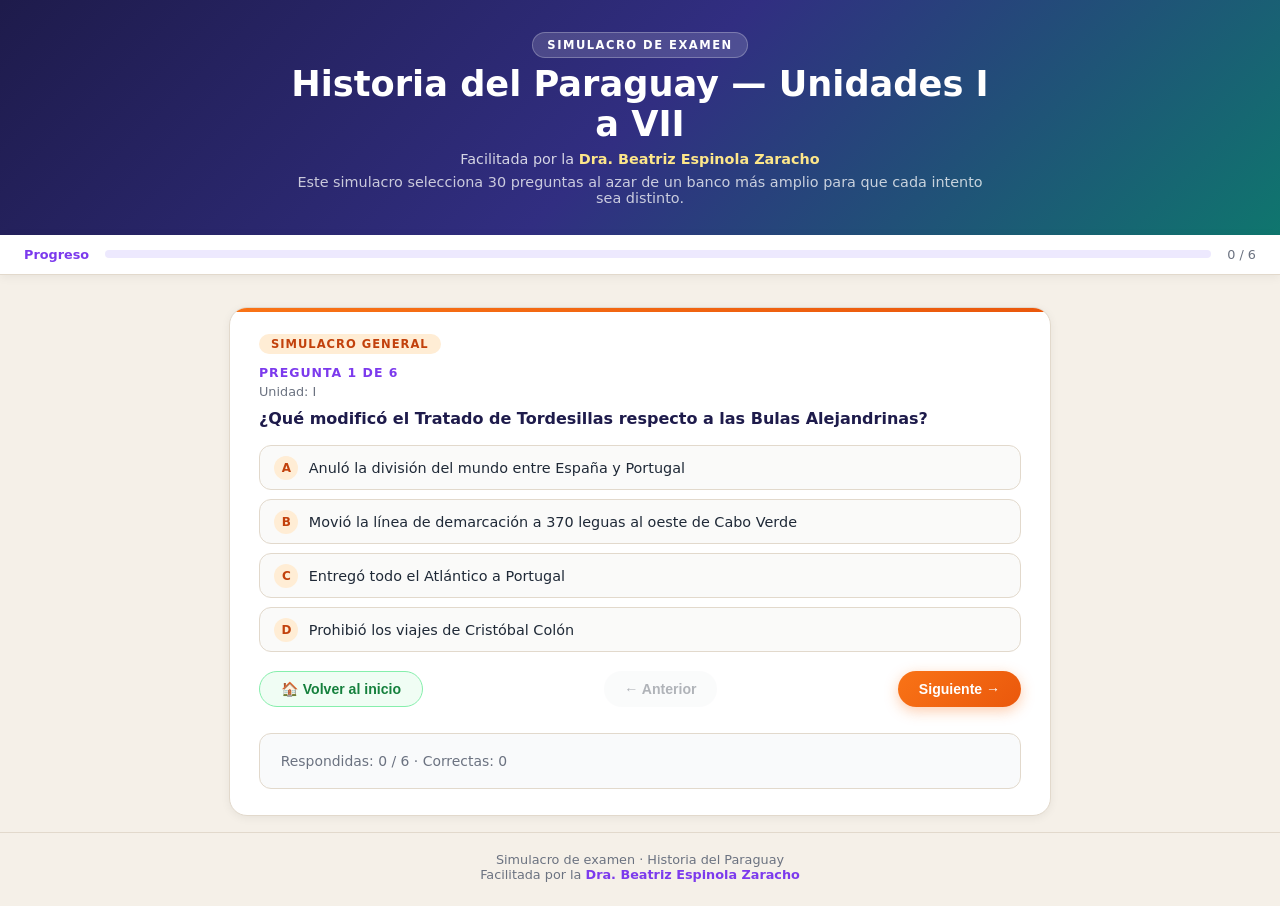
==== simulacro/index.html @ 1041fa6b "Create index.html" ====
<!DOCTYPE html>
<html lang="es">
<head>
  <meta charset="UTF-8" />
  <meta name="viewport" content="width=device-width, initial-scale=1.0"/>
  <title>Simulacro de Examen — Historia del Paraguay</title>
  <style>
    :root {
      --primary: #7c3aed;
      --primary-light: #ede9fe;
      --secondary: #0f766e;
      --text: #1f2937;
      --muted: #6b7280;
      --bg: #f5f0e8;
      --card-bg: #ffffff;
      --border: #e2d9cc;
      --radius-lg: 18px;
      --radius-md: 12px;
      --shadow: 0 8px 32px rgba(0,0,0,0.10);
      --shadow-sm: 0 2px 10px rgba(0,0,0,0.06);
    }
    *, *::before, *::after { margin: 0; padding: 0; box-sizing: border-box; }
    body { font-family: "Segoe UI", system-ui, sans-serif; background: var(--bg); color: var(--text); min-height: 100vh; display: flex; flex-direction: column; }

    .hero { background: linear-gradient(135deg, #1e1b4b 0%, #312e81 50%, #0f766e 100%); color: white; padding: 2rem 1.5rem 1.8rem; text-align: center; }
    .hero-inner { max-width: 700px; margin: 0 auto; display: flex; flex-direction: column; align-items: center; gap: 0.4rem; }
    .hero-tag { background: rgba(255,255,255,0.15); border: 1px solid rgba(255,255,255,0.25); border-radius: 999px; padding: 0.3rem 0.9rem; font-size: 0.72rem; font-weight: 700; text-transform: uppercase; letter-spacing: 1.5px; }
    .hero h1 { font-size: clamp(1.4rem, 4vw, 2.2rem); font-weight: 900; line-height: 1.15; }
    .hero-sub { font-size: 0.9rem; color: rgba(255,255,255,0.8); }
    .hero-sub strong { color: #fde68a; }
    .hero-desc { font-size: 0.9rem; color: rgba(255,255,255,0.75); }

    .progress-wrap { background: white; border-bottom: 1px solid var(--border); padding: 0.75rem 1.5rem; display: flex; align-items: center; gap: 1rem; position: sticky; top: 0; z-index: 10; box-shadow: var(--shadow-sm); }
    .progress-label { font-size: 0.8rem; font-weight: 700; color: var(--primary); white-space: nowrap; }
    .progress-bar-bg { flex: 1; height: 8px; background: var(--primary-light); border-radius: 999px; overflow: hidden; }
    .progress-bar-fill { height: 100%; background: linear-gradient(90deg, var(--primary), var(--secondary)); border-radius: 999px; transition: width 0.4s ease; }
    .progress-count { font-size: 0.8rem; color: var(--muted); white-space: nowrap; }

    .main { flex: 1; max-width: 860px; width: 100%; margin: 0 auto; padding: 2rem 1.2rem 1rem; }

    .card { background: var(--card-bg); border: 1.5px solid var(--border); border-radius: var(--radius-lg); box-shadow: var(--shadow-sm); padding: 1.6rem 1.8rem; position: relative; overflow: hidden; }
    .card::before { content: ''; position: absolute; top: 0; left: 0; right: 0; height: 4px; background: linear-gradient(90deg, #f97316, #ea580c); }

    .card-tag { display: inline-block; background: #ffedd5; color: #c2410c; border-radius: 999px; padding: 0.2rem 0.75rem; font-size: 0.72rem; font-weight: 700; text-transform: uppercase; letter-spacing: 1px; margin-bottom: 0.7rem; }
    .card h2  { font-size: clamp(1.05rem, 2.4vw, 1.4rem); font-weight: 900; color: #1e1b4b; margin-bottom: 0.6rem; }
    .card p   { font-size: 0.95rem; margin-bottom: 0.4rem; color: var(--text); }
    .meta     { font-size: 0.8rem; color: var(--muted); margin-bottom: 0.6rem; }

    .q-num  { font-size: 0.78rem; font-weight: 700; color: var(--primary); text-transform: uppercase; letter-spacing: 1px; margin-bottom: 0.2rem; }
    .q-text { font-size: 1rem; font-weight: 700; color: #1e1b4b; margin-bottom: 0.9rem; line-height: 1.4; }

    .options { display: flex; flex-direction: column; gap: 0.55rem; margin-top: 0.4rem; }
    .opt { display: flex; align-items: center; gap: 0.65rem; padding: 0.6rem 0.9rem; border: 1.5px solid var(--border); border-radius: var(--radius-md); cursor: pointer; font-size: 0.9rem; transition: all 0.18s; background: #fafaf9; }
    .opt:hover:not(.locked) { border-color: #f97316; background: #fff7ed; }
    .opt .letter { min-width: 24px; height: 24px; border-radius: 50%; background: #ffedd5; color: #c2410c; font-size: 0.75rem; font-weight: 800; display: flex; align-items: center; justify-content: center; }

    .opt.selected { border-color: #f97316; background: #ffedd5; }
    .opt.correct  { border-color: #16a34a; background: #dcfce7; }
    .opt.correct .letter { background: #16a34a; color: #fff; }
    .opt.wrong    { border-color: #dc2626; background: #fee2e2; }
    .opt.wrong .letter { background: #dc2626; color: #fff; }

    .feedback { margin-top: 0.6rem; font-size: 0.83rem; font-weight: 600; padding: 0.45rem 0.8rem; border-radius: 8px; display: none; }
    .feedback.show { display: block; }
    .feedback.ok { background: #dcfce7; color: #15803d; }
    .feedback.ko { background: #fee2e2; color: #b91c1c; }

    .nav { margin-top: 1.2rem; display: flex; justify-content: space-between; gap: 0.7rem; flex-wrap: wrap; }
    .nav-btn { border: none; border-radius: 999px; padding: 0.55rem 1.3rem; font-size: 0.88rem; font-weight: 700; cursor: pointer; transition: all 0.18s; background: #f3f4f6; color: var(--text); }
    .nav-btn:hover    { background: #e5e7eb; transform: translateY(-1px); }
    .nav-btn.primary  { background: linear-gradient(135deg, #f97316, #ea580c); color: white; box-shadow: 0 4px 14px rgba(248,113,22,0.35); }
    .nav-btn.primary:hover { box-shadow: 0 6px 18px rgba(248,113,22,0.45); }
    .nav-btn.home     { background: #f0fdf4; color: #15803d; border: 1.5px solid #86efac; }
    .nav-btn.home:hover { background: #dcfce7; }
    .nav-btn:disabled { opacity: 0.35; cursor: not-allowed; transform: none; }

    .summary { margin-top: 1.6rem; padding: 1.2rem 1.3rem; border-radius: var(--radius-md); background: #f9fafb; border: 1px solid var(--border); font-size: 0.87rem; color: var(--muted); }

    .result-modal {
      position: fixed; inset: 0; background: rgba(15,23,42,0.65);
      display: none; align-items: center; justify-content: center; padding: 1rem; z-index: 50;
    }
    .result-modal.show { display: flex; }
    .result-card {
      background: #fff; border-radius: 18px; box-shadow: var(--shadow);
      padding: 1.8rem 1.6rem; max-width: 420px; width: 100%; text-align: center;
    }
    .result-emoji { font-size: 3rem; margin-bottom: 0.4rem; }
    .result-score { font-size: 2.4rem; font-weight: 900; color: #f97316; margin-bottom: 0.2rem; }
    .result-msg   { font-size: 0.95rem; color: var(--muted); margin-bottom: 0.4rem; }
    .result-detail{ font-size: 0.83rem; color: var(--muted); }

    footer { text-align: center; padding: 1.2rem 1rem 1.5rem; font-size: 0.8rem; color: var(--muted); border-top: 1px solid var(--border); }
    footer strong { color: var(--primary); }

    @media (max-width: 540px) {
      .card   { padding: 1.3rem 1.1rem; }
      .nav    { flex-direction: column; align-items: stretch; }
      .nav-btn { width: 100%; text-align: center; }
    }
  </style>
</head>
<body>

  <header class="hero">
    <div class="hero-inner">
      <span class="hero-tag">Simulacro de examen</span>
      <h1>Historia del Paraguay — Unidades I a VII</h1>
      <p class="hero-sub">Facilitada por la <strong>Dra. Beatriz Espinola Zaracho</strong></p>
      <p class="hero-desc">Este simulacro selecciona 30 preguntas al azar de un banco más amplio para que cada intento sea distinto.</p>
    </div>
  </header>

  <div class="progress-wrap">
    <span class="progress-label">Progreso</span>
    <div class="progress-bar-bg"><div class="progress-bar-fill" id="progressFill" style="width:0%"></div></div>
    <span class="progress-count" id="progressCount">0 / 30</span>
  </div>

  <main class="main">
    <div class="card" id="questionCard">
      <span class="card-tag">Simulacro general</span>
      <div class="q-num" id="qNumber">Pregunta 1 de 30</div>
      <div class="meta" id="qMeta">Unidad: —</div>
      <div class="q-text" id="qText">Texto de la pregunta.</div>
      <div class="options" id="optionsContainer"></div>
      <div class="feedback" id="feedbackBox"></div>

      <div class="nav">
        <button class="nav-btn home" onclick="goHome()">🏠 Volver al inicio</button>
        <button class="nav-btn" id="btnPrev" onclick="prevQuestion()" disabled>← Anterior</button>
        <button class="nav-btn primary" id="btnNext" onclick="nextQuestion()">Siguiente →</button>
      </div>

      <div class="summary" id="summaryBox">
        Respondidas: <span id="answeredCount">0</span> / <span id="totalCount">30</span> · Correctas: <span id="correctCount">0</span>
      </div>
    </div>
  </main>

  <div class="result-modal" id="resultModal">
    <div class="result-card">
      <div class="result-emoji" id="resultEmoji">🏆</div>
      <div class="result-score" id="resultScore">0 / 30</div>
      <div class="result-msg" id="resultMsg">Mensaje</div>
      <div class="result-detail" id="resultDetail"></div>
      <div style="margin-top:1.2rem; display:flex; flex-direction:column; gap:0.5rem;">
        <button class="nav-btn primary" onclick="restartQuiz()">🔄 Nuevo simulacro</button>
        <button class="nav-btn" onclick="closeResult()">Cerrar</button>
      </div>
    </div>
  </div>

  <footer>
    <p>Simulacro de examen · Historia del Paraguay</p>
    <p>Facilitada por la <strong>Dra. Beatriz Espinola Zaracho</strong></p>
  </footer>

  <script>
    // ====== 1) Banco de preguntas (ejemplo) ======
    // Después simplemente ampliás este array a ~60 preguntas.
    const questionPool = [
      {
        unidad: "I",
        question: "¿Cuál era la motivación principal de las exploraciones europeas en el siglo XV?",
        options: [
          "Encontrar nuevas rutas comerciales y riquezas",
          "Difundir exclusivamente la religión cristiana",
          "Fundar universidades en América",
          "Establecer tratados de paz con los pueblos indígenas"
        ],
        correctIndex: 0
      },
      {
        unidad: "I",
        question: "¿Qué modificó el Tratado de Tordesillas respecto a las Bulas Alejandrinas?",
        options: [
          "Movió la línea de demarcación a 370 leguas al oeste de Cabo Verde",
          "Anuló la división del mundo entre España y Portugal",
          "Prohibió los viajes de Cristóbal Colón",
          "Entregó todo el Atlántico a Portugal"
        ],
        correctIndex: 0
      },
      {
        unidad: "II",
        question: "¿Qué etnia pertenece al Chaco paraguayo?",
        options: [
          "Guaraníes",
          "Guaycurúes",
          "Charrúas",
          "Mapuches"
        ],
        correctIndex: 1
      },
      {
        unidad: "V",
        question: "¿Qué significa Tupá-Mbaé en el sistema económico de las misiones jesuíticas?",
        options: [
          "Parcela individual del indio para su sustento",
          "Tierra comunal cuyos frutos se destinaban a la iglesia y a los necesitados",
          "Taller artesanal de la reducción",
          "Impuesto que se pagaba a la Corona"
        ],
        correctIndex: 1
      },
      {
        unidad: "VI",
        question: "¿Qué establecía la Real Provisión del 12 de septiembre de 1537, clave para la Revolución Comunera?",
        options: [
          "El derecho del rey a nombrar siempre al gobernador",
          "El derecho del pueblo a elegir gobernador en caso de vacancia",
          "La expulsión de los jesuitas del Paraguay",
          "La creación del Virreinato del Río de la Plata"
        ],
        correctIndex: 1
      },
      {
        unidad: "VII",
        question: "¿Qué recuperó España con el Tratado de San Ildefonso de 1777?",
        options: [
          "Solo el territorio de Matto Grosso",
          "La Colonia del Sacramento y las 7 reducciones jesuíticas",
          "El control de Río de Janeiro",
          "La Isla de Santa Catalina"
        ],
        correctIndex: 1
      }
    ];

    const QUESTIONS_PER_SIMULACRO = 30;

    // ====== 2) Estado del simulacro ======
    let questions = [];          // Las 30 seleccionadas
    let currentIndex = 0;
    let userAnswers = [];        // índice seleccionado por pregunta o null
    let isFinished = false;

    // ====== 3) Utilidades ======
    function shuffleArray(arr) {
      for (let i = arr.length - 1; i > 0; i--) {
        const j = Math.floor(Math.random() * (i + 1));
        [arr[i], arr[j]] = [arr[j], arr[i]];
      }
      return arr;
    }

    function createSimulacroQuestions() {
      const poolCopy = [...questionPool];
      shuffleArray(poolCopy);                            // barajamos el pool
      const sliceSize = Math.min(QUESTIONS_PER_SIMULACRO, poolCopy.length);
      const selected = poolCopy.slice(0, sliceSize);     // tomamos las primeras N

      // Para cada pregunta, barajamos opciones pero guardamos cuál es la correcta
      return selected.map(q => {
        const indices = [0,1,2,3];
        shuffleArray(indices);
        const newOptions = indices.map(i => q.options[i]);
        const newCorrectIndex = indices.indexOf(q.correctIndex);
        return {
          unidad: q.unidad,
          question: q.question,
          options: newOptions,
          correctIndex: newCorrectIndex
        };
      });
    }

    function countCorrect() {
      let c = 0;
      questions.forEach((q, i) => {
        if (userAnswers[i] === q.correctIndex) c++;
      });
      return c;
    }

    function updateProgress() {
      const total = questions.length;
      const answered = userAnswers.filter(a => a !== null && a !== undefined).length;
      const pct = total ? (answered / total) * 100 : 0;
      document.getElementById('progressFill').style.width = pct + '%';
      document.getElementById('progressCount').textContent = answered + ' / ' + total;

      document.getElementById('answeredCount').textContent = answered;
      document.getElementById('totalCount').textContent = total;
      document.getElementById('correctCount').textContent = countCorrect();

      document.getElementById('btnPrev').disabled = currentIndex === 0;
      document.getElementById('btnNext').textContent = currentIndex === total - 1 ? 'Finalizar' : 'Siguiente →';
    }

    function renderQuestion() {
      const q = questions[currentIndex];
      const total = questions.length;

      document.getElementById('qNumber').textContent = 'Pregunta ' + (currentIndex + 1) + ' de ' + total;
      document.getElementById('qMeta').textContent = 'Unidad: ' + (q.unidad || '—');
      document.getElementById('qText').textContent = q.question;

      const container = document.getElementById('optionsContainer');
      container.innerHTML = '';
      const feedbackBox = document.getElementById('feedbackBox');
      feedbackBox.className = 'feedback';
      feedbackBox.style.display = 'none';
      feedbackBox.textContent = '';

      q.options.forEach((optText, idx) => {
        const div = document.createElement('div');
        div.className = 'opt';
        div.dataset.index = idx;
        const letterSpan = document.createElement('span');
        letterSpan.className = 'letter';
        letterSpan.textContent = String.fromCharCode(65 + idx);
        const textSpan = document.createElement('span');
        textSpan.textContent = optText;
        div.appendChild(letterSpan);
        div.appendChild(textSpan);

        div.addEventListener('click', () => selectOption(idx));

        container.appendChild(div);
      });

      // marcar si ya fue respondida
      const prevAns = userAnswers[currentIndex];
      if (prevAns !== null && prevAns !== undefined) {
        markSelection(prevAns, false);
      }

      updateProgress();
    }

    function markSelection(selectedIdx, showCheck) {
      const q = questions[currentIndex];
      const opts = document.querySelectorAll('.opt');
      opts.forEach((el, idx) => {
        el.classList.remove('selected', 'correct', 'wrong');
        if (idx === selectedIdx) {
          el.classList.add('selected');
        }
      });

      if (showCheck) {
        const feedbackBox = document.getElementById('feedbackBox');
        const correctIdx = q.correctIndex;
        opts.forEach((el, idx) => {
          if (idx === correctIdx) el.classList.add('correct');
          if (idx === selectedIdx && idx !== correctIdx) el.classList.add('wrong');
        });

        const ok = selectedIdx === correctIdx;
        feedbackBox.style.display = 'block';
        feedbackBox.classList.add('show', ok ? 'ok' : 'ko');
        feedbackBox.textContent = ok ? '✔ Respuesta correcta.' : '✖ Respuesta incorrecta.';
      }
    }

    function selectOption(idx) {
      if (isFinished) return;
      userAnswers[currentIndex] = idx;
      markSelection(idx, true);
      updateProgress();
    }

    function nextQuestion() {
      const total = questions.length;
      if (currentIndex === total - 1) {
        finishQuiz();
      } else {
        currentIndex++;
        renderQuestion();
      }
    }

    function prevQuestion() {
      if (currentIndex > 0) {
        currentIndex--;
        renderQuestion();
      }
    }

    function finishQuiz() {
      isFinished = true;
      const total = questions.length;
      const correct = countCorrect();
      const pct = Math.round((correct / total) * 100);
      const modal = document.getElementById('resultModal');
      const emojiEl = document.getElementById('resultEmoji');
      const msgEl = document.getElementById('resultMsg');
      const scoreEl = document.getElementById('resultScore');
      const detailEl = document.getElementById('resultDetail');

      let emoji, msg;
      if (pct >= 90)      { emoji = '🏆'; msg = '¡Excelente! Estás listo para el examen.'; }
      else if (pct >= 70) { emoji = '🎉'; msg = 'Muy buen resultado. Repasá algunos detalles.'; }
      else if (pct >= 50) { emoji = '📖'; msg = 'Aceptable, pero conviene repasar varias unidades.'; }
      else                { emoji = '💪'; msg = 'Necesitás repasar con calma las cartillas antes del examen.'; }

      emojiEl.textContent = emoji;
      scoreEl.textContent = correct + ' / ' + total + ' (' + pct + '%)';
      msgEl.textContent = msg;
      detailEl.textContent = 'Respuestas correctas: ' + correct + ' · Incorrectas: ' + (total - correct) + '. Podés revisar las unidades específicas donde fallaste.';

      modal.classList.add('show');
    }

    function restartQuiz() {
      isFinished = false;
      currentIndex = 0;
      questions = createSimulacroQuestions();
      userAnswers = new Array(questions.length).fill(null);
      document.getElementById('resultModal').classList.remove('show');
      renderQuestion();
    }

    function closeResult() {
      document.getElementById('resultModal').classList.remove('show');
    }

    function goHome() {
      window.location.href = "../index.html";
    }

    // Inicialización
    questions = createSimulacroQuestions();
    userAnswers = new Array(questions.length).fill(null);
    renderQuestion();
  </script>

</body>
</html>
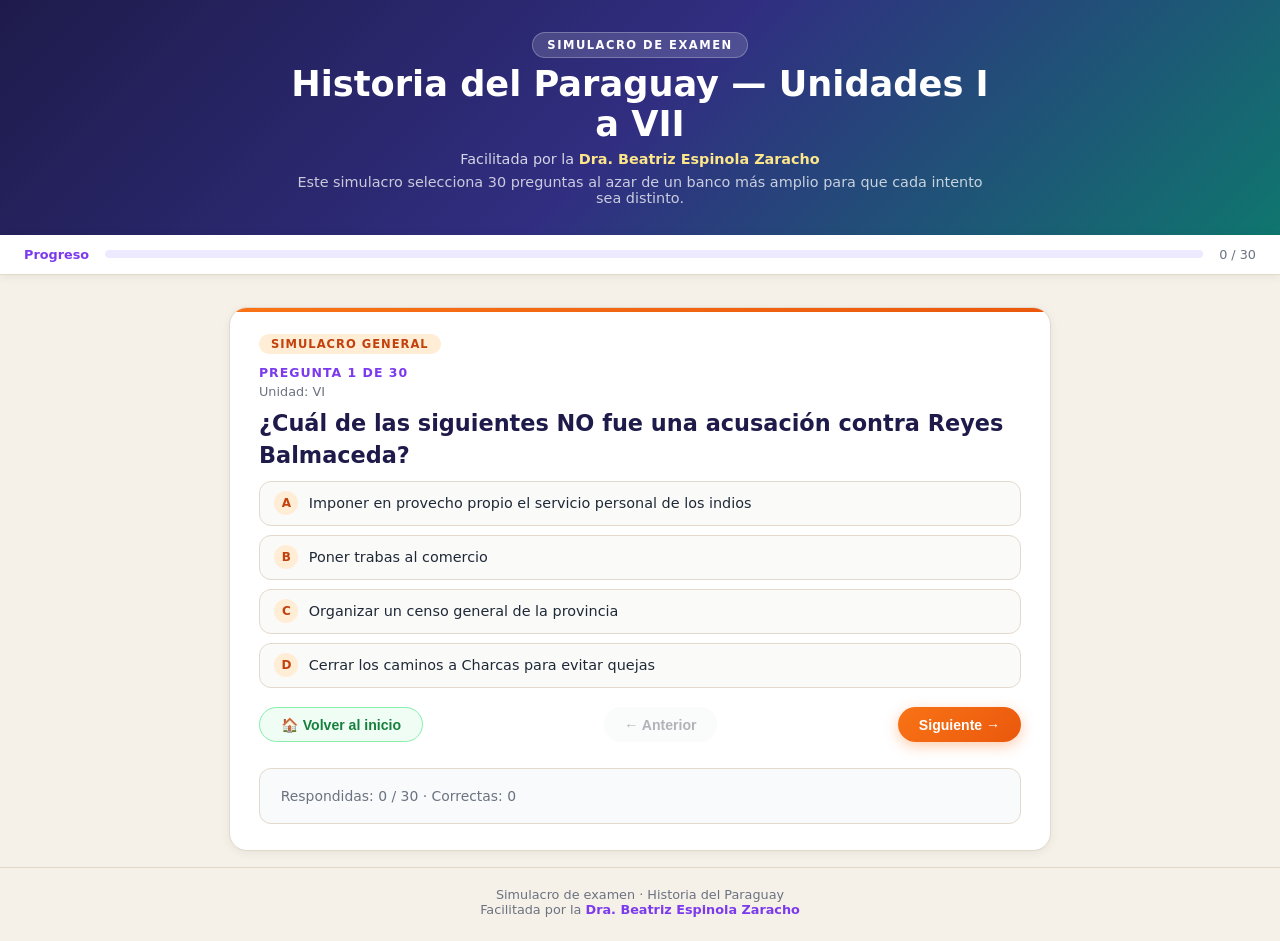
==== commit 70a80613: "Update index.html" ====
--- a/simulacro/index.html
+++ b/simulacro/index.html
@@ -122,7 +122,7 @@
       <span class="card-tag">Simulacro general</span>
       <div class="q-num" id="qNumber">Pregunta 1 de 30</div>
       <div class="meta" id="qMeta">Unidad: —</div>
-      <div class="q-text" id="qText">Texto de la pregunta.</div>
+      <h2 class="q-text" id="qText">Texto de la pregunta.</h2>
       <div class="options" id="optionsContainer"></div>
       <div class="feedback" id="feedbackBox"></div>
 
@@ -157,9 +157,9 @@
   </footer>
 
   <script>
-    // ====== 1) Banco de preguntas (ejemplo) ======
-    // Después simplemente ampliás este array a ~60 preguntas.
+    // ====== 1) Banco de preguntas ======
     const questionPool = [
+      // ========= UNIDAD I =========
       {
         unidad: "I",
         question: "¿Cuál era la motivación principal de las exploraciones europeas en el siglo XV?",
@@ -173,6 +173,39 @@
       },
       {
         unidad: "I",
+        question: "¿Qué permitió a los europeos navegar lejos de la costa en el siglo XV?",
+        options: [
+          "La brújula, el astrolabio y los nuevos tipos de carabelas",
+          "El uso de globos aerostáticos",
+          "La invención del submarino",
+          "Los viajes aéreos"
+        ],
+        correctIndex: 0
+      },
+      {
+        unidad: "I",
+        question: "¿Qué rey impulsó las primeras exploraciones portuguesas por la costa africana?",
+        options: [
+          "Enrique el Navegante",
+          "Felipe II",
+          "Carlos I",
+          "Luis XIV"
+        ],
+        correctIndex: 0
+      },
+      {
+        unidad: "I",
+        question: "¿Cuál era la idea central del proyecto de Cristóbal Colón?",
+        options: [
+          "Llegar a Asia navegando hacia el oeste",
+          "Circunnavegar África para llegar a la India",
+          "Descubrir un nuevo continente",
+          "Encontrar el paso del Noroeste"
+        ],
+        correctIndex: 0
+      },
+      {
+        unidad: "I",
         question: "¿Qué modificó el Tratado de Tordesillas respecto a las Bulas Alejandrinas?",
         options: [
           "Movió la línea de demarcación a 370 leguas al oeste de Cabo Verde",
@@ -183,13 +216,329 @@
         correctIndex: 0
       },
       {
+        unidad: "I",
+        question: "¿Qué acuerdo reconocía que África quedaba bajo control de Portugal y Canarias de Castilla?",
+        options: [
+          "Tratado de Alcáçovas-Toledo",
+          "Tratado de Tordesillas",
+          "Tratado de Utrecht",
+          "Tratado de San Ildefonso"
+        ],
+        correctIndex: 0
+      },
+      {
+        unidad: "I",
+        question: "¿En cuál de los viajes Colón llegó por primera vez al continente americano (no solo islas)?",
+        options: [
+          "En su primero",
+          "En su segundo",
+          "En su tercero",
+          "En su cuarto"
+        ],
+        correctIndex: 2
+      },
+      {
+        unidad: "I",
+        question: "¿Qué permitió a Portugal colonizar la región donde se formaría Brasil?",
+        options: [
+          "El corrimiento de la línea de demarcación en el Tratado de Tordesillas",
+          "Las Bulas Alejandrinas sin modificaciones",
+          "El Tratado de Permuta de 1750",
+          "El Tratado de San Ildefonso de 1777"
+        ],
+        correctIndex: 0
+      },
+
+      // ========= UNIDAD II =========
+      {
         unidad: "II",
-        question: "¿Qué etnia pertenece al Chaco paraguayo?",
+        question: "¿Cuál de las siguientes es una división clásica de la Edad de Piedra?",
+        options: [
+          "Paleolítico, Mesolítico y Neolítico",
+          "Edad de Bronce y Edad de Hierro",
+          "Antigüedad y Edad Media",
+          "Renacimiento y Barroco"
+        ],
+        correctIndex: 0
+      },
+      {
+        unidad: "II",
+        question: "¿Qué pueblo se asocia principalmente a la región chaqueña del Paraguay?",
         options: [
           "Guaraníes",
           "Guaycurúes",
-          "Charrúas",
-          "Mapuches"
+          "Incas",
+          "Mayas"
+        ],
+        correctIndex: 1
+      },
+      {
+        unidad: "II",
+        question: "¿Cuál de estos grupos forma parte de las etnias chaqueñas?",
+        options: [
+          "Guaycurúes, Matacos y Zámucos",
+          "Aimaras, Quechuas y Lupacas",
+          "Charrúas, Mapuches y Tehuelches",
+          "Aztecas, Tlaxcaltecas y Tarascos"
+        ],
+        correctIndex: 0
+      },
+      {
+        unidad: "II",
+        question: "¿Qué rasgo caracterizaba la organización social de los guaraníes?",
+        options: [
+          "Vivir en grandes ciudades amuralladas",
+          "Organizarse en parcialidades bajo la autoridad de un cacique",
+          "Poseer una monarquía hereditaria",
+          "Tener un sistema feudal desarrollado"
+        ],
+        correctIndex: 1
+      },
+      {
+        unidad: "II",
+        question: "¿Qué práctica formaba parte de la religión guaraní?",
+        options: [
+          "La antropofagia ritual",
+          "La momificación de los muertos",
+          "El culto a pirámides escalonadas",
+          "El sacrificio de llamas"
+        ],
+        correctIndex: 0
+      },
+      {
+        unidad: "II",
+        question: "¿Qué se entiende por cultura material guaraní?",
+        options: [
+          "Sus creencias religiosas",
+          "Sus mitos orales",
+          "Sus herramientas, viviendas, utensilios y cerámicas",
+          "Sus cantos sagrados"
+        ],
+        correctIndex: 2
+      },
+
+      // ========= UNIDAD III =========
+      {
+        unidad: "III",
+        question: "¿Qué río exploró Sebastián Gaboto cuando llegó al Plata?",
+        options: [
+          "El Paraná y el Paraguay",
+          "El Amazonas",
+          "El Orinoco",
+          "El Nilo"
+        ],
+        correctIndex: 0
+      },
+      {
+        unidad: "III",
+        question: "¿Qué documento de 1537 autorizó la fundación de Asunción y el gobierno local?",
+        options: [
+          "La Real Provisión del 12 de septiembre de 1537",
+          "El Tratado de Permuta",
+          "La Real Cédula de 1783",
+          "El Memorial de 1777"
+        ],
+        correctIndex: 0
+      },
+      {
+        unidad: "III",
+        question: "¿Quién fue el adelantado que encabezó la expedición que fundó el primer Buenos Aires?",
+        options: [
+          "Pedro de Mendoza",
+          "Domingo Martínez de Irala",
+          "Hernandarias",
+          "Pedro de Cevallos"
+        ],
+        correctIndex: 0
+      },
+      {
+        unidad: "III",
+        question: "¿Qué papel tuvo Domingo Martínez de Irala en la historia paraguaya?",
+        options: [
+          "Fundador de las reducciones jesuíticas",
+          "Gobernador que consolidó Asunción y promovió nuevas fundaciones",
+          "Primer virrey del Río de la Plata",
+          "Autor del Tratado de Tordesillas"
+        ],
+        correctIndex: 1
+      },
+      {
+        unidad: "III",
+        question: "¿Qué importancia tuvo Asunción en el proceso de conquista?",
+        options: [
+          "Fue solo un fuerte militar menor",
+          "Fue base de nuevas fundaciones hacia el sur y el este",
+          "Fue capital del Virreinato del Perú",
+          "Fue puerto exclusivo de comercio con Inglaterra"
+        ],
+        correctIndex: 1
+      },
+
+      // ========= UNIDAD IV =========
+      {
+        unidad: "IV",
+        question: "¿Qué gobernador impulsó la obra educativa en el Paraguay colonial?",
+        options: [
+          "Hernandarias",
+          "Pedro de Mendoza",
+          "José de Antequera",
+          "Bernardo de Velasco"
+        ],
+        correctIndex: 0
+      },
+      {
+        unidad: "IV",
+        question: "¿Qué ordenanzas regularon el trato a los indígenas en la época colonial?",
+        options: [
+          "Las Ordenanzas de Alfaro",
+          "Las Leyes de Indias de 1811",
+          "El Tratado de San Ildefonso",
+          "Las Bulas Alejandrinas"
+        ],
+        correctIndex: 0
+      },
+      {
+        unidad: "IV",
+        question: "¿Cuál de los siguientes productos NO fue central en la economía colonial paraguaya?",
+        options: [
+          "Yerba mate",
+          "Tabaco",
+          "Maderas y cueros",
+          "Petróleo"
+        ],
+        correctIndex: 3
+      },
+      {
+        unidad: "IV",
+        question: "¿Qué institución administraba los ingresos de la Corona en la colonia?",
+        options: [
+          "La Real Hacienda",
+          "El Cabildo",
+          "La Audiencia",
+          "La Intendencia de Policía"
+        ],
+        correctIndex: 0
+      },
+      {
+        unidad: "IV",
+        question: "¿Cómo se caracterizaba la sociedad colonial paraguaya?",
+        options: [
+          "Era totalmente igualitaria",
+          "Estaba dividida en clases sociales bien diferenciadas",
+          "No existía mestizaje",
+          "Solo había nobles y esclavos"
+        ],
+        correctIndex: 1
+      },
+
+      // ========= UNIDAD V =========
+      {
+        unidad: "V",
+        question: "¿Cuál fue el rol principal de los Mercedarios en el Paraguay?",
+        options: [
+          "Evangelización masiva en reducciones indígenas",
+          "Enseñanza y asistencia espiritual a la población colonial",
+          "Organización del sistema económico Tupá-Mbaé",
+          "Fundación del Virreinato del Río de la Plata"
+        ],
+        correctIndex: 1
+      },
+      {
+        unidad: "V",
+        question: "¿Qué orden fundó el convento San José del Paraguay?",
+        options: [
+          "Mercedarios",
+          "Dominicos",
+          "Franciscanos",
+          "Jesuitas"
+        ],
+        correctIndex: 0
+      },
+      {
+        unidad: "V",
+        question: "¿Con quién llegaron los Franciscanos al Paraguay e iniciaron la evangelización sistemática de los guaraníes?",
+        options: [
+          "Con Pedro de Mendoza en 1535",
+          "Con Juan Ortiz de Zárate en 1575",
+          "Con Hernandarias en 1609",
+          "Con Pedro de Cevallos en 1776"
+        ],
+        correctIndex: 1
+      },
+      {
+        unidad: "V",
+        question: "¿Qué reducciones franciscanas importantes se fundaron en el Paraguay?",
+        options: [
+          "Altos, Atyrá, Yaguarón y Caazapá",
+          "Jesús, Trinidad y San Cosme",
+          "Santa Fe, Buenos Aires y Corrientes",
+          "Potosí, La Paz y Chuquisaca"
+        ],
+        correctIndex: 0
+      },
+      {
+        unidad: "V",
+        question: "¿Cuál fue el aporte fundamental de Fray Luis de Bolaños?",
+        options: [
+          "Fundó la Colonia del Sacramento",
+          "Creó la grafía guaraní y el catecismo en lengua nativa",
+          "Redactó la Real Cédula de 1537",
+          "Expulsó a los jesuitas del Paraguay"
+        ],
+        correctIndex: 1
+      },
+      {
+        unidad: "V",
+        question: "¿Quién fundó la Compañía de Jesús y en qué año?",
+        options: [
+          "Ignacio de Loyola en 1534",
+          "Cristóbal Colón en 1492",
+          "Carlos III en 1767",
+          "Hernandarias en 1600"
+        ],
+        correctIndex: 0
+      },
+      {
+        unidad: "V",
+        question: "¿Quién fue el primer jesuita en llegar al Paraguay?",
+        options: [
+          "Francisco de Javier",
+          "Fray Luis de Bolaños",
+          "Diego de Torres",
+          "Pedro de Cevallos"
+        ],
+        correctIndex: 2
+      },
+      {
+        unidad: "V",
+        question: "¿En qué territorios se ubicaban principalmente las misiones jesuíticas del Paraguay?",
+        options: [
+          "Entre los ríos Tebicuary, Paraná y Uruguay",
+          "Entre el Amazonas y el Orinoco",
+          "En la cordillera andina",
+          "En la costa del Pacífico"
+        ],
+        correctIndex: 0
+      },
+      {
+        unidad: "V",
+        question: "¿Qué pueblos jesuíticos se encontraban en territorio paraguayo?",
+        options: [
+          "San Ignacio Guasú, San Cosme, Itapúa, Corpus, Candelaria, Santa Ana, Loreto, San Ignacio Miní, Santa María de Fe y Santiago, entre otros",
+          "Potosí, Charcas y Chuquisaca",
+          "La Paz, Cochabamba y Santa Cruz",
+          "Quito, Lima y Cusco"
+        ],
+        correctIndex: 0
+      },
+      {
+        unidad: "V",
+        question: "¿Qué era el Abá-Mbaé en el sistema económico de las misiones?",
+        options: [
+          "La tierra común de toda la comunidad",
+          "La tierra asignada a cada familia indígena, cuya producción le pertenecía bajo control comunitario",
+          "El almacén de productos de exportación",
+          "El taller de carpintería"
         ],
         correctIndex: 1
       },
@@ -205,8 +554,32 @@
         correctIndex: 1
       },
       {
+        unidad: "V",
+        question: "¿Dónde se instaló la primera imprenta misionera y en qué año?",
+        options: [
+          "En Asunción en 1683",
+          "En Santa María en 1700",
+          "En Buenos Aires en 1600",
+          "En San Ignacio Guasú en 1690"
+        ],
+        correctIndex: 1
+      },
+      {
+        unidad: "V",
+        question: "¿Qué rey decretó la expulsión de los jesuitas de sus dominios y en qué año?",
+        options: [
+          "Felipe II en 1588",
+          "Felipe V en 1713",
+          "Carlos III en 1767",
+          "Carlos IV en 1800"
+        ],
+        correctIndex: 2
+      },
+
+      // ========= UNIDAD VI =========
+      {
         unidad: "VI",
-        question: "¿Qué establecía la Real Provisión del 12 de septiembre de 1537, clave para la Revolución Comunera?",
+        question: "¿Qué establecía la Real Provisión del 12 de septiembre de 1537, clave para el comunerismo?",
         options: [
           "El derecho del rey a nombrar siempre al gobernador",
           "El derecho del pueblo a elegir gobernador en caso de vacancia",
@@ -216,6 +589,217 @@
         correctIndex: 1
       },
       {
+        unidad: "VI",
+        question: "¿Qué lema se asoció con la proclamación del obispo Cárdenas como gobernador por el pueblo?",
+        options: [
+          "La tierra para quien la trabaja",
+          "La voz del pueblo es la voz de Dios",
+          "Independencia o muerte",
+          "Viva el rey, muera el mal gobierno"
+        ],
+        correctIndex: 1
+      },
+      {
+        unidad: "VI",
+        question: "¿Qué acción tomó el obispo Fray Bernardino de Cárdenas al ser proclamado gobernador?",
+        options: [
+          "Fundó nuevas reducciones jesuíticas",
+          "Expulsó a los jesuitas de la provincia",
+          "Disolvió el Cabildo",
+          "Pidió perdón al virrey"
+        ],
+        correctIndex: 1
+      },
+      {
+        unidad: "VI",
+        question: "¿Quién fue Diego de los Reyes Balmaceda?",
+        options: [
+          "Un líder comunero ejecutado en Lima",
+          "Un gobernador del Paraguay muy vinculado con los jesuitas",
+          "El primer virrey del Río de la Plata",
+          "El fundador de la Colonia del Sacramento"
+        ],
+        correctIndex: 1
+      },
+      {
+        unidad: "VI",
+        question: "¿Cuál de las siguientes NO fue una acusación contra Reyes Balmaceda?",
+        options: [
+          "Imponer en provecho propio el servicio personal de los indios",
+          "Poner trabas al comercio",
+          "Organizar un censo general de la provincia",
+          "Cerrar los caminos a Charcas para evitar quejas"
+        ],
+        correctIndex: 2
+      },
+      {
+        unidad: "VI",
+        question: "¿Quién fue enviado por la Audiencia de Charcas como juez pesquisidor y terminó asumiendo el gobierno comunero?",
+        options: [
+          "Bruno Mauricio de Zavala",
+          "José de Antequera y Castro",
+          "Baltazar García Ros",
+          "Martín de Echauri"
+        ],
+        correctIndex: 1
+      },
+      {
+        unidad: "VI",
+        question: "¿En qué lugar las tropas de Baltazar García Ros fueron derrotadas por los comuneros?",
+        options: [
+          "Tabapy",
+          "Humaitá",
+          "Tebicuary",
+          "San Lorenzo"
+        ],
+        correctIndex: 2
+      },
+      {
+        unidad: "VI",
+        question: "¿Qué gobernador de Buenos Aires fue enviado para someter a los comuneros y apresar a Antequera?",
+        options: [
+          "Pedro de Cevallos",
+          "Bruno Mauricio de Zavala",
+          "Bernardo de Velasco",
+          "Hernandarias"
+        ],
+        correctIndex: 1
+      },
+      {
+        unidad: "VI",
+        question: "¿Quién fue el principal ideólogo del ideal comunero?",
+        options: [
+          "Diego de los Reyes Balmaceda",
+          "José Luis Bareiro",
+          "Fernando de Mompox",
+          "Juan de Mena"
+        ],
+        correctIndex: 2
+      },
+      {
+        unidad: "VI",
+        question: "¿Qué afirmaba el ideal comunero sobre el poder del común?",
+        options: [
+          "Que el rey era la única autoridad legítima",
+          "Que el poder común era más poderoso que el mismo rey",
+          "Que solo los jesuitas podían gobernar",
+          "Que el pueblo debía obedecer siempre sin cuestionar"
+        ],
+        correctIndex: 1
+      },
+      {
+        unidad: "VI",
+        question: "¿Cuál fue una sanción política impuesta al Paraguay tras la Revolución Comunera?",
+        options: [
+          "La expulsión definitiva de los jesuitas",
+          "La abolición del derecho del pueblo a elegir gobernador según la Cédula de 1537",
+          "La supresión del Cabildo de Asunción",
+          "La anexión a Brasil"
+        ],
+        correctIndex: 1
+      },
+      {
+        unidad: "VI",
+        question: "¿Cuál fue una sanción económica contra Paraguay después del movimiento comunero?",
+        options: [
+          "Se prohibió la producción de tabaco",
+          "Se embargaron productos en los puertos del Río de la Plata y se obligó a pasar por Santa Fe pagando altos impuestos",
+          "Se cerró el río Paraguay a la navegación",
+          "Se prohibió el comercio con Buenos Aires"
+        ],
+        correctIndex: 1
+      },
+
+      // ========= UNIDAD VII =========
+      {
+        unidad: "VII",
+        question: "¿Cuál fue uno de los principales objetivos de las Reformas Borbónicas en América?",
+        options: [
+          "Aumentar la autonomía de los cabildos",
+          "Centralizar el poder y aumentar la recaudación fiscal",
+          "Devolver tierras a los pueblos indígenas",
+          "Fortalecer el poder de los corregidores"
+        ],
+        correctIndex: 1
+      },
+      {
+        unidad: "VII",
+        question: "¿Qué instrumento administrativo creó Carlos III para mejorar el control colonial?",
+        options: [
+          "Las intendencias",
+          "Los cabildos abiertos",
+          "Las bulas papales",
+          "Las reducciones jesuíticas"
+        ],
+        correctIndex: 0
+      },
+      {
+        unidad: "VII",
+        question: "¿En qué año se creó el Virreinato del Río de la Plata y quién fue su primer virrey?",
+        options: [
+          "1776 · Pedro de Cevallos",
+          "1783 · Carlos III",
+          "1750 · Manuel Lobo",
+          "1777 · Agustín de Pinedo"
+        ],
+        correctIndex: 0
+      },
+      {
+        unidad: "VII",
+        question: "¿Qué territorios incluía el Virreinato del Río de la Plata?",
+        options: [
+          "Paraguay, Argentina, Bolivia, Uruguay y parte del sur de Brasil",
+          "Solo Paraguay y Argentina",
+          "México y Centroamérica",
+          "Chile y Perú"
+        ],
+        correctIndex: 0
+      },
+      {
+        unidad: "VII",
+        question: "¿Cuándo se creó la Audiencia de Buenos Aires y cuándo comenzó a funcionar?",
+        options: [
+          "Por Real Cédula de 1783, comenzó en 1785",
+          "Por Real Cédula de 1537, comenzó en 1538",
+          "Por Tratado de Permuta de 1750, comenzó en 1751",
+          "Por Tratado de Tordesillas, comenzó en 1500"
+        ],
+        correctIndex: 0
+      },
+      {
+        unidad: "VII",
+        question: "¿Qué característica principal tuvieron las Intendencias en el Virreinato del Río de la Plata?",
+        options: [
+          "Solo tenían funciones religiosas",
+          "Eran territorios independientes del virrey",
+          "Tenían poder político, judicial, militar y financiero",
+          "Estaban a cargo exclusivamente de órdenes religiosas"
+        ],
+        correctIndex: 2
+      },
+      {
+        unidad: "VII",
+        question: "¿Cuál NO fue una de las Gobernaciones Militares del Río de la Plata?",
+        options: [
+          "Banda Oriental o Montevideo",
+          "Misiones",
+          "Mojos",
+          "Nueva Granada"
+        ],
+        correctIndex: 3
+      },
+      {
+        unidad: "VII",
+        question: "¿Qué hecho desencadenó la Guerra Guaranítica?",
+        options: [
+          "La Real Provisión de 1537",
+          "El Tratado de Permuta de 1750 que entregaba 7 reducciones a Portugal",
+          "La creación del Virreinato del Río de la Plata",
+          "La expulsión de los jesuitas en 1767"
+        ],
+        correctIndex: 1
+      },
+      {
         unidad: "VII",
         question: "¿Qué recuperó España con el Tratado de San Ildefonso de 1777?",
         options: [
@@ -225,15 +809,114 @@
           "La Isla de Santa Catalina"
         ],
         correctIndex: 1
+      },
+      {
+        unidad: "VII",
+        question: "¿Qué perdió el Paraguay como consecuencia del Tratado de San Ildefonso?",
+        options: [
+          "El territorio de Matto Grosso",
+          "La ciudad de Asunción",
+          "La Colonia del Sacramento",
+          "El Chaco paraguayo"
+        ],
+        correctIndex: 0
+      },
+      {
+        unidad: "VII",
+        question: "¿Qué pueblos fundó Agustín Fernando de Pinedo?",
+        options: [
+          "San Lorenzo del Campo Grande, Paraguarí, Quyquyhó, Quiindy, Félix Pérez Cardozo, Remolinos y Villa Real de la Concepción",
+          "Jesús, Trinidad y San Cosme",
+          "Santa Fe, Santa Cruz y Potosí",
+          "Lima, Quito y Bogotá"
+        ],
+        correctIndex: 0
+      },
+      {
+        unidad: "VII",
+        question: "¿Qué fue “El Memorial” de 1777?",
+        options: [
+          "Un tratado con Portugal",
+          "Un documento donde Pinedo describe los males que aquejaban a la provincia",
+          "El acta de independencia paraguaya",
+          "Un censo de población"
+        ],
+        correctIndex: 1
+      },
+      {
+        unidad: "VII",
+        question: "¿Qué realizó Lázaro de Rivera durante su gobierno?",
+        options: [
+          "Expulsó a los jesuitas del Paraguay",
+          "Realizó un censo poblacional, fundó San Juan Nepomuceno y fomentó escuelas primarias",
+          "Fundó el Virreinato del Río de la Plata",
+          "Cerró todas las escuelas"
+        ],
+        correctIndex: 1
+      },
+      {
+        unidad: "VII",
+        question: "¿Quién fue el último gobernador colonial del Paraguay que entregó el poder en 1811?",
+        options: [
+          "Agustín Fernando de Pinedo",
+          "Pedro Melo de Portugal",
+          "Bernardo de Velasco y Huidobro",
+          "Lázaro de Rivera"
+        ],
+        correctIndex: 2
+      },
+      {
+        unidad: "VII",
+        question: "¿Qué día entregó Bernardo de Velasco el poder a la revolución paraguaya?",
+        options: [
+          "15 de mayo de 1811",
+          "25 de diciembre de 1810",
+          "9 de julio de 1816",
+          "14 de mayo de 1811"
+        ],
+        correctIndex: 0
+      },
+      {
+        unidad: "VII",
+        question: "¿Quién es considerado el primer historiador del Río de la Plata?",
+        options: [
+          "Ulrico Schmidl",
+          "Ruiz Díaz de Guzmán",
+          "Juan Francisco Aguirre",
+          "Félix de Azara"
+        ],
+        correctIndex: 0
+      },
+      {
+        unidad: "VII",
+        question: "¿Qué obra escribió Ruiz Díaz de Guzmán?",
+        options: [
+          "Viaje al Río de la Plata",
+          "La Argentina",
+          "Descripción e Historia del Paraguay y el Río de la Plata",
+          "Apuntamientos para la historia natural de los pájaros del Paraguay"
+        ],
+        correctIndex: 1
+      },
+      {
+        unidad: "VII",
+        question: "¿Qué misión cumplió Félix de Azara en el Río de la Plata?",
+        options: [
+          "Fundar reducciones jesuíticas",
+          "Gobernar el Paraguay como virrey",
+          "Demarcar los límites entre posesiones españolas y portuguesas",
+          "Redactar el acta de independencia"
+        ],
+        correctIndex: 2
       }
     ];
 
     const QUESTIONS_PER_SIMULACRO = 30;
 
     // ====== 2) Estado del simulacro ======
-    let questions = [];          // Las 30 seleccionadas
+    let questions = [];
     let currentIndex = 0;
-    let userAnswers = [];        // índice seleccionado por pregunta o null
+    let userAnswers = [];
     let isFinished = false;
 
     // ====== 3) Utilidades ======
@@ -247,11 +930,10 @@
 
     function createSimulacroQuestions() {
       const poolCopy = [...questionPool];
-      shuffleArray(poolCopy);                            // barajamos el pool
+      shuffleArray(poolCopy);
       const sliceSize = Math.min(QUESTIONS_PER_SIMULACRO, poolCopy.length);
-      const selected = poolCopy.slice(0, sliceSize);     // tomamos las primeras N
-
-      // Para cada pregunta, barajamos opciones pero guardamos cuál es la correcta
+      const selected = poolCopy.slice(0, sliceSize);
+
       return selected.map(q => {
         const indices = [0,1,2,3];
         shuffleArray(indices);
@@ -321,7 +1003,6 @@
         container.appendChild(div);
       });
 
-      // marcar si ya fue respondida
       const prevAns = userAnswers[currentIndex];
       if (prevAns !== null && prevAns !== undefined) {
         markSelection(prevAns, false);
@@ -399,7 +1080,7 @@
       emojiEl.textContent = emoji;
       scoreEl.textContent = correct + ' / ' + total + ' (' + pct + '%)';
       msgEl.textContent = msg;
-      detailEl.textContent = 'Respuestas correctas: ' + correct + ' · Incorrectas: ' + (total - correct) + '. Podés revisar las unidades específicas donde fallaste.';
+      detailEl.textContent = 'Respuestas correctas: ' + correct + ' · Incorrectas: ' + (total - correct) + '.';
 
       modal.classList.add('show');
     }
